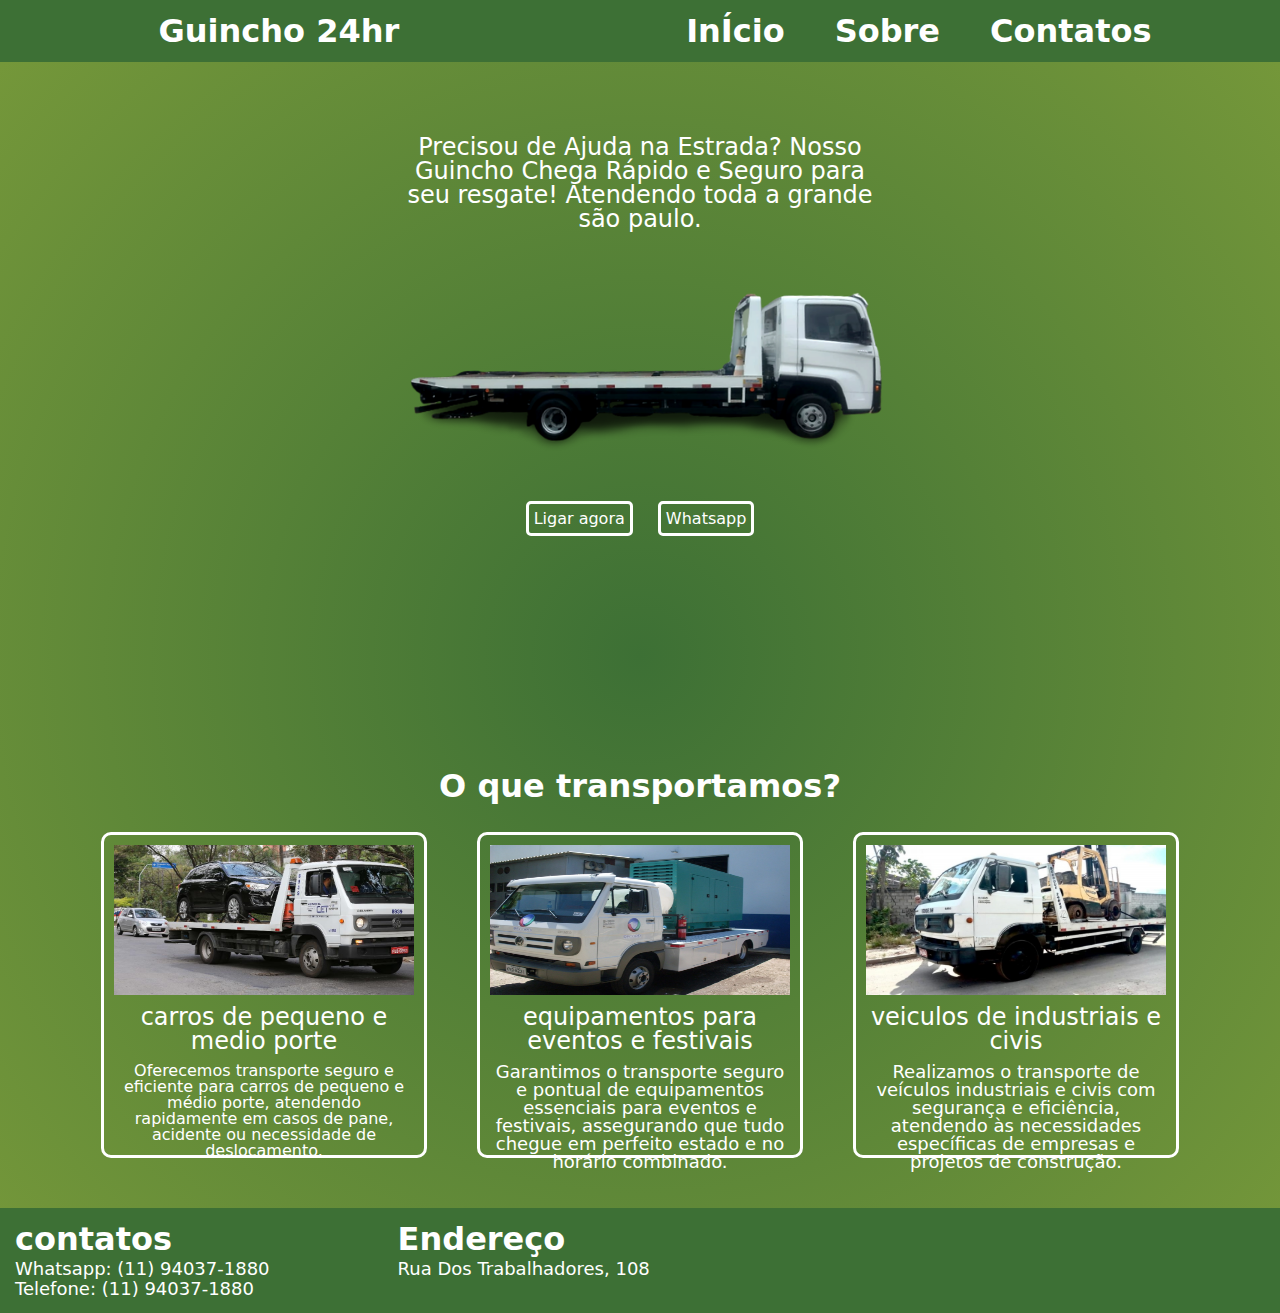
==== index.html @ 715e64c8 "Add files via upload" ====
<!DOCTYPE html>
<html lang="pt-br">
<head>
     <meta charset="UTF-8">
     <meta name="viewport" content="width=device-width, initial-scale=1.0">
     <link rel="stylesheet" type="text/css" href="static/reset.css">
     <link rel="stylesheet" type="text/css" href="static/style.css">
     <link rel="stylesheet" type="text/css" href="https://cdnjs.cloudflare.com/ajax/libs/font-awesome/6.5.1/css/all.min.css" integrity="sha512-DTOQO9RWCH3ppGqcWaEA1BIZOC6xxalwEsw9c2QQeAIftl+Vegovlnee1c9QX4TctnWMn13TZye+giMm8e2LwA==" crossorigin="anonymous" referrerpolicy="no-referrer" />
     <link rel="icon" type="image/x-icon" href="./img/icone/icone.png">
     <title>Guincho 24hr</title>
</head>
<body>
     <header>
          <a href="index.html"><h1>Guincho 24hr</h1></a>
          <nav class="nav">
               <a href="index.html"><h1>InÍcio</h1></a>
               <a href="templates/sobre.html"><h1>Sobre</h1></a>
               <a href="templates/contatos.html"><h1>Contatos</h1></a>
          </nav>
          <button class="menu-button">
               <i class="fa-solid fa-bars"></i>
          </button>
     </header>
     <main>
          <section class="home">
               <div class="texto-home">
                    <h2>Precisou de Ajuda na Estrada? Nosso Guincho Chega Rápido e Seguro para seu resgate! Atendendo toda a grande são paulo.</h2>
                    <img src="img/guincho.webp" alt="">
                    <div class="contatos-home">
                         <a href="tel:+5511940371880">Ligar agora</a>
                         <a href="https://wa.me/+5511940371880">Whatsapp</a>
                    </div>
               </div>
          </section>
          <section class="servicos">
               <h1>O que transportamos?</h1>
               <div class="cards">
                    <div class="card">
                         <img src="img/carro.jpg" alt="">
                         <h2>carros de pequeno e medio porte</h2>
                         <h4>Oferecemos transporte seguro e eficiente para carros de pequeno e médio porte, atendendo rapidamente em casos de pane, acidente ou necessidade de deslocamento.</h4>
                    </div>
                    <div class="card">
                         <img src="img/gerador.jpeg" alt="">
                         <h2>equipamentos para eventos e festivais</h2>
                         <h3>Garantimos o transporte seguro e pontual de equipamentos essenciais para eventos e festivais, assegurando que tudo chegue em perfeito estado e no horário combinado.</h3>
                    </div>
                    <div class="card">
                         <img src="img/empilhadeira.jpg" alt="">
                         <h2>veiculos de industriais e civis</h2>
                         <h3>Realizamos o transporte de veículos industriais e civis com segurança e eficiência, atendendo às necessidades específicas de empresas e projetos de construção.</h3>
                    </div>
               </div>
          </section>
     </main>
     <footer>
          <div class="footer-contato">
               <h1>contatos</h1>
               <ul>
                    <li><h3>Whatsapp: (11) 94037-1880</h3></li>
                    <li><h3>Telefone: (11) 94037-1880</h3></li>
               </ul>
          </div>
          <div class="footer-endereco">
               <h1>Endereço</h1>
               <ul>
                    <li><h3>Rua Dos Trabalhadores, 108</h3></li>
                    
               </ul>
          </div>
     </footer>
     <script src="./js/index.js"></script>
</body>
</html>
---- static/style.css ----
:root{
     font-family: system-ui, -apple-system, BlinkMacSystemFont, 'Segoe UI', Roboto, Oxygen, Ubuntu, Cantarell, 'Open Sans', 'Helvetica Neue', sans-serif;
}
h1{
     font-size: xx-large;
     font-weight: bolder;
}
h2{
     font-size: x-large;
}
h3{
     font-size: large;
}
h4{
     font-size: medium;
}
a:hover{
     color: yellow;
}
header{
     position: fixed;
     width: 100vw;
     top: 0;
     background: rgb(61,112,53);
     display: flex;
     justify-content: space-around;
     padding: 15px;
}
nav h1:hover{
     color: yellow;
}
nav{
     display: flex;
     gap: 50px;
}
.menu-button{
     display: none;
}
body{
     background: rgb(61,112,53);
     background: -moz-radial-gradient(circle, rgba(61,112,53,1) 0%, rgba(119,153,58,1) 100%);
     background: -webkit-radial-gradient(circle, rgba(61,112,53,1) 0%, rgba(119,153,58,1) 100%);
     background: radial-gradient(circle, rgba(61,112,53,1) 0%, rgba(119,153,58,1) 100%);
     filter: progid:DXImageTransform.Microsoft.gradient(startColorstr="#3d7035",endColorstr="#77993a",GradientType=1);
}
.home{
     height: 80vh;
     text-align: center;
}
.sobre{
     text-align: start;
}
.texto-sobre{
     width: 80vw;
     display: flex;
     flex-direction: column;
     gap: 20px;
     padding-block: 22vh;
     margin-inline: auto;
}
.contatos{
     text-align: start;
}
.texto-contatos{
     height: 50vh;
     width: 80vw;
     display: flex;
     flex-direction: column;
     gap: 20px;
     padding-block: 20vh;
     margin-inline: auto;
}
.texto-sobre ul{
     margin-left: 25px;
     line-height: 40px;
     list-style-type: square;
     font-size: x-large;
}
.texto-home{
     display: flex;
     flex-direction: column;
     gap: 40px;
     width: 500px;
     max-width: 80vw;
     padding-block: 15vh;
     margin-inline: auto;
}
.contatos-home a{   
     text-shadow: 3px, black;
     border: 3px, solid, white;
     border-radius: 5px;
     padding: 5px;
     margin-inline: 10px;
}
.contatos-home a:hover{
     border: 3px, solid, yellow;
}
.servicos{
     display: flex;
     flex-direction: column;
     gap: 30px;
     width: 90vw;
     text-align: center;
     margin-inline: auto;
     margin-block: 50px;
}
.cards{
     display: flex;
     justify-content: center;
     flex-wrap: wrap;
     gap: 50px;
}
.card{
     display: flex;
     flex-direction: column;
     gap: 10px;
     width: 300px;
     height: 300px;
     padding: 10px;
     border: 3px, solid, white;
     border-radius: 10px;
}
.card img{
     height: 150px;
}
footer{
     position: static;
     max-width: 100vw;
     max-width: 100vw;
     background: rgb(61,112,53);
     display: flex;
     gap: 10vw;
     padding: 15px;
     bottom: 0;
}
.footer-contato{
     display: flex;
     flex-direction: column;
     gap: 5px;
}
.footer-contato ul{
     display: flex;
     flex-direction: column;
     gap: 2px;
}
.footer-endereco{
     display: flex;
     flex-direction: column;
     gap: 5px;
}
.footer-endereco ul{
     display: flex;
     flex-direction: column;
     gap: 2px;
}

@media screen and (max-width: 480px) and (orientation: portrait) {
     nav{
          display: flex;
          flex-direction: column;
          left: 0px;
          position: absolute;
          width: 100vw;
          gap: 0;
          top: -100vh;
          transition: top 0.5s;
     }
     .nav--active{
          top: 6vh;
          transition: top 0.5s;
     }
     nav h1{
          font-size: x-large;
          font-weight: bold;
     }

     nav a{
          background-color: rgb(61,112,53);

          line-height: 13vh;
          width: auto;
          text-align: center;
     }
     .menu-button{
          display: block;
          background-color: transparent;
          border: 0;
          color: var(--titlescolor);
          font-size: x-large;
     }
}
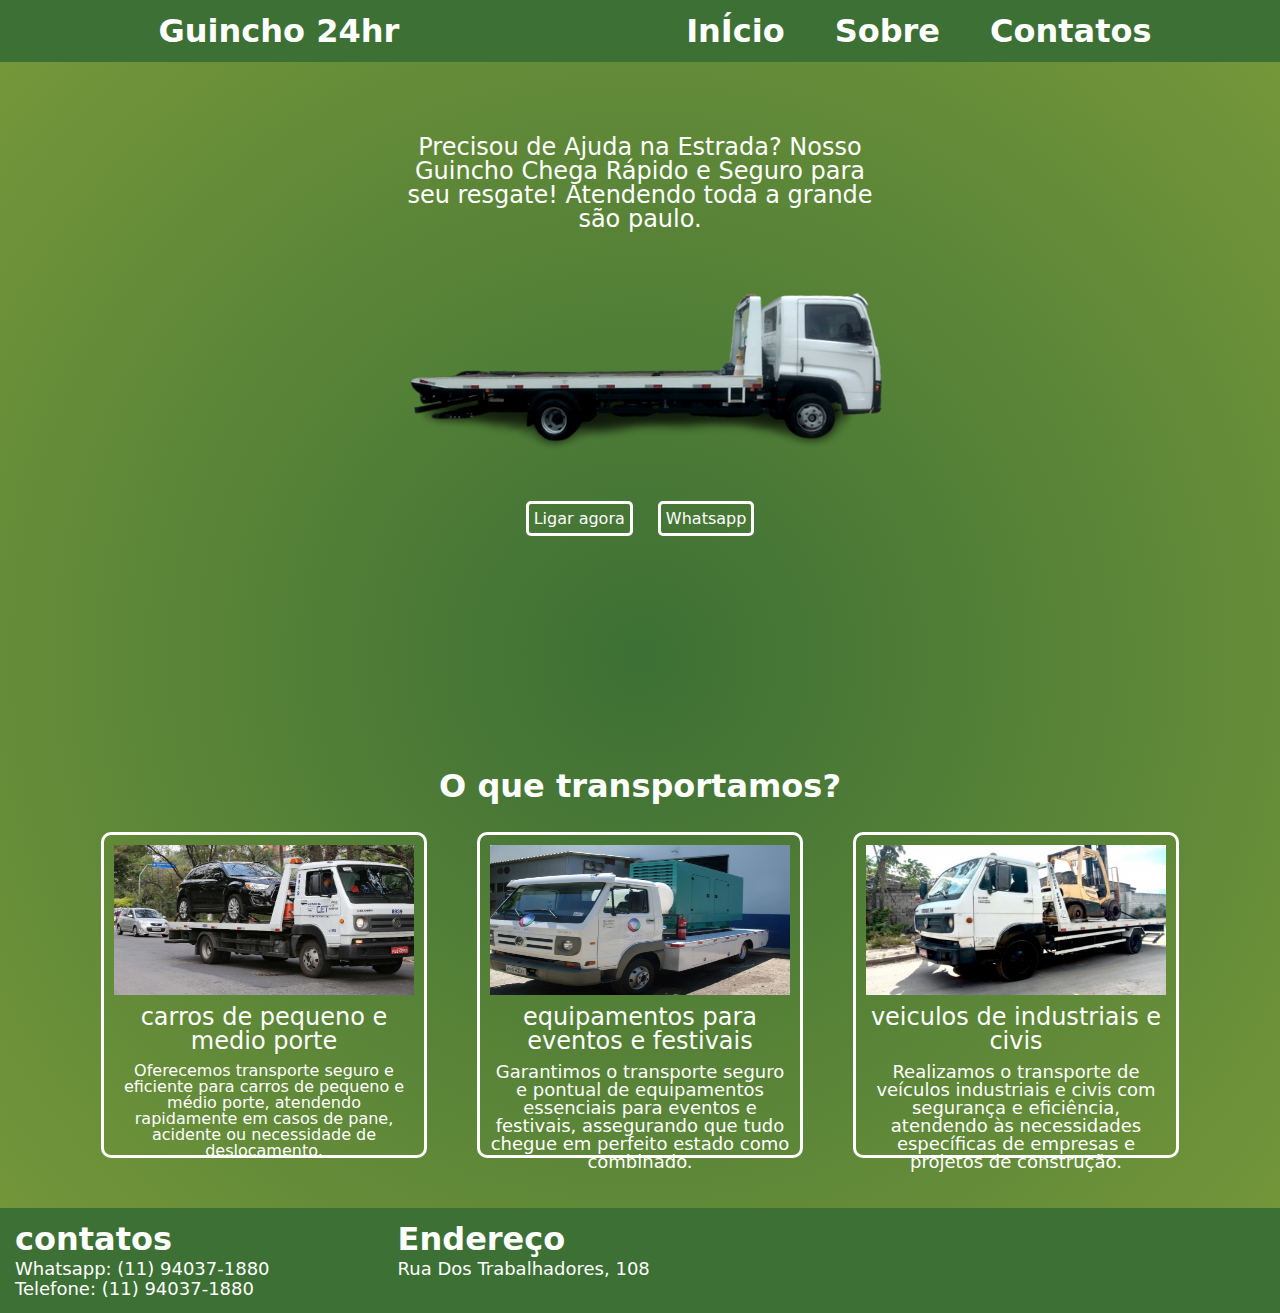
==== commit 6e83068b: "Update index.html" ====
--- a/index.html
+++ b/index.html
@@ -43,7 +43,7 @@
                     <div class="card">
                          <img src="img/gerador.jpeg" alt="">
                          <h2>equipamentos para eventos e festivais</h2>
-                         <h3>Garantimos o transporte seguro e pontual de equipamentos essenciais para eventos e festivais, assegurando que tudo chegue em perfeito estado e no horário combinado.</h3>
+                         <h3>Garantimos o transporte seguro e pontual de equipamentos essenciais para eventos e festivais, assegurando que tudo chegue em perfeito estado como combinado.</h3>
                     </div>
                     <div class="card">
                          <img src="img/empilhadeira.jpg" alt="">
@@ -71,4 +71,4 @@
      </footer>
      <script src="./js/index.js"></script>
 </body>
-</html>+</html>
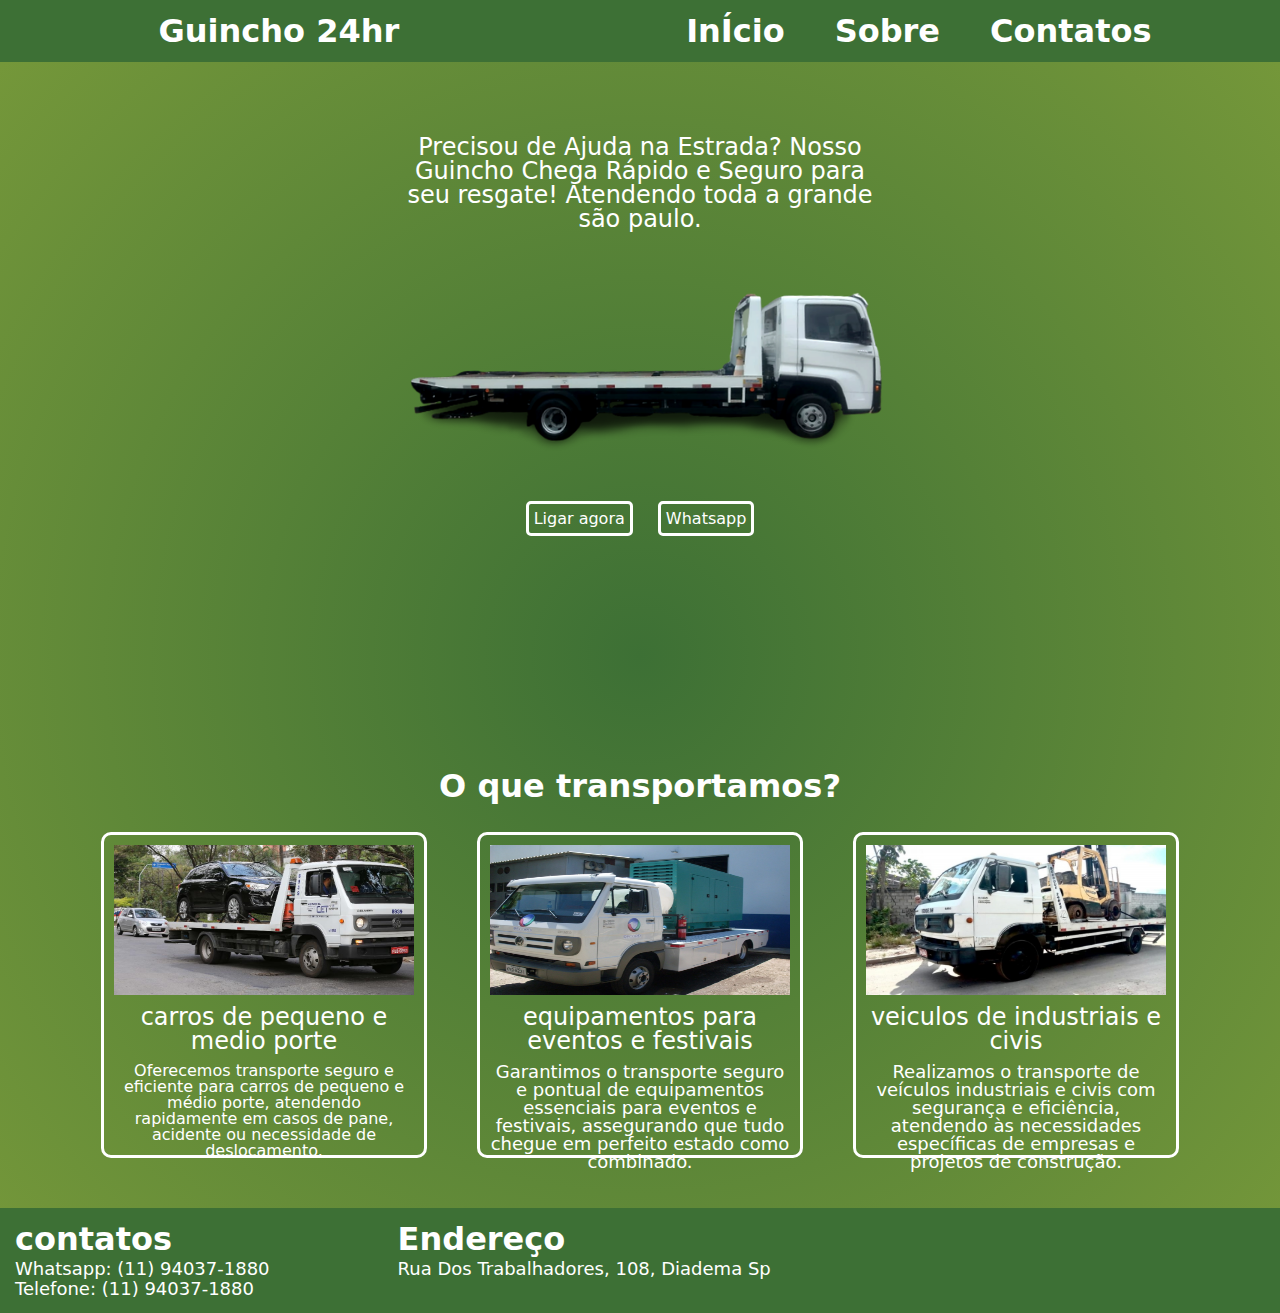
==== commit bd1d9909: "Update index.html" ====
--- a/index.html
+++ b/index.html
@@ -64,7 +64,8 @@
           <div class="footer-endereco">
                <h1>Endereço</h1>
                <ul>
-                    <li><h3>Rua Dos Trabalhadores, 108</h3></li>
+                    <li><h3>Rua Dos Trabalhadores, 108, Diadema Sp
+                    </h3></li>
                     
                </ul>
           </div>
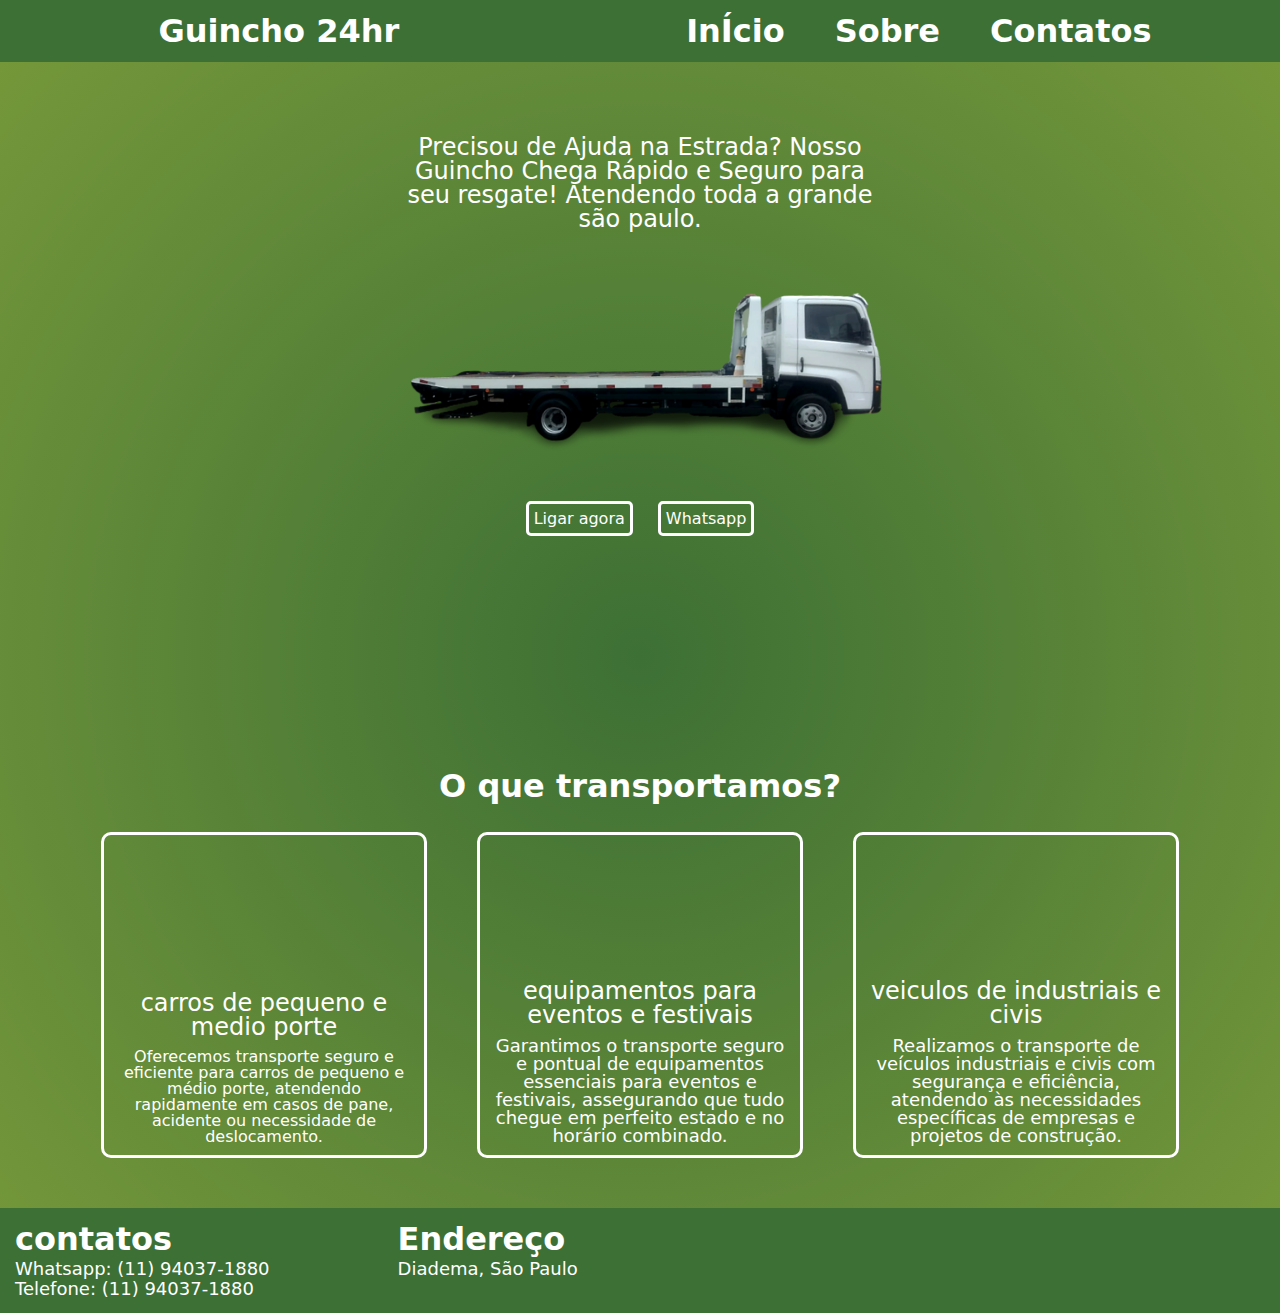
==== commit 7a6ddbe1: "Update index.html" ====
--- a/index.html
+++ b/index.html
@@ -6,7 +6,7 @@
      <link rel="stylesheet" type="text/css" href="static/reset.css">
      <link rel="stylesheet" type="text/css" href="static/style.css">
      <link rel="stylesheet" type="text/css" href="https://cdnjs.cloudflare.com/ajax/libs/font-awesome/6.5.1/css/all.min.css" integrity="sha512-DTOQO9RWCH3ppGqcWaEA1BIZOC6xxalwEsw9c2QQeAIftl+Vegovlnee1c9QX4TctnWMn13TZye+giMm8e2LwA==" crossorigin="anonymous" referrerpolicy="no-referrer" />
-     <link rel="icon" type="image/x-icon" href="./img/icone/icone.png">
+     <link rel="icon" type="image/x-icon" href="./img/icone/icone.webp">
      <title>Guincho 24hr</title>
 </head>
 <body>
@@ -36,17 +36,17 @@
                <h1>O que transportamos?</h1>
                <div class="cards">
                     <div class="card">
-                         <img src="img/carro.jpg" alt="">
+                         <img src="img/carro.webp" alt="">
                          <h2>carros de pequeno e medio porte</h2>
                          <h4>Oferecemos transporte seguro e eficiente para carros de pequeno e médio porte, atendendo rapidamente em casos de pane, acidente ou necessidade de deslocamento.</h4>
                     </div>
                     <div class="card">
-                         <img src="img/gerador.jpeg" alt="">
+                         <img src="img/gerador.webp" alt="">
                          <h2>equipamentos para eventos e festivais</h2>
-                         <h3>Garantimos o transporte seguro e pontual de equipamentos essenciais para eventos e festivais, assegurando que tudo chegue em perfeito estado como combinado.</h3>
+                         <h3>Garantimos o transporte seguro e pontual de equipamentos essenciais para eventos e festivais, assegurando que tudo chegue em perfeito estado e no horário combinado.</h3>
                     </div>
                     <div class="card">
-                         <img src="img/empilhadeira.jpg" alt="">
+                         <img src="img/empilhadeira.webp" alt="">
                          <h2>veiculos de industriais e civis</h2>
                          <h3>Realizamos o transporte de veículos industriais e civis com segurança e eficiência, atendendo às necessidades específicas de empresas e projetos de construção.</h3>
                     </div>
@@ -64,9 +64,7 @@
           <div class="footer-endereco">
                <h1>Endereço</h1>
                <ul>
-                    <li><h3>Rua Dos Trabalhadores, 108, Diadema Sp
-                    </h3></li>
-                    
+                    <li><h3>Diadema, São Paulo</h3></li>
                </ul>
           </div>
      </footer>
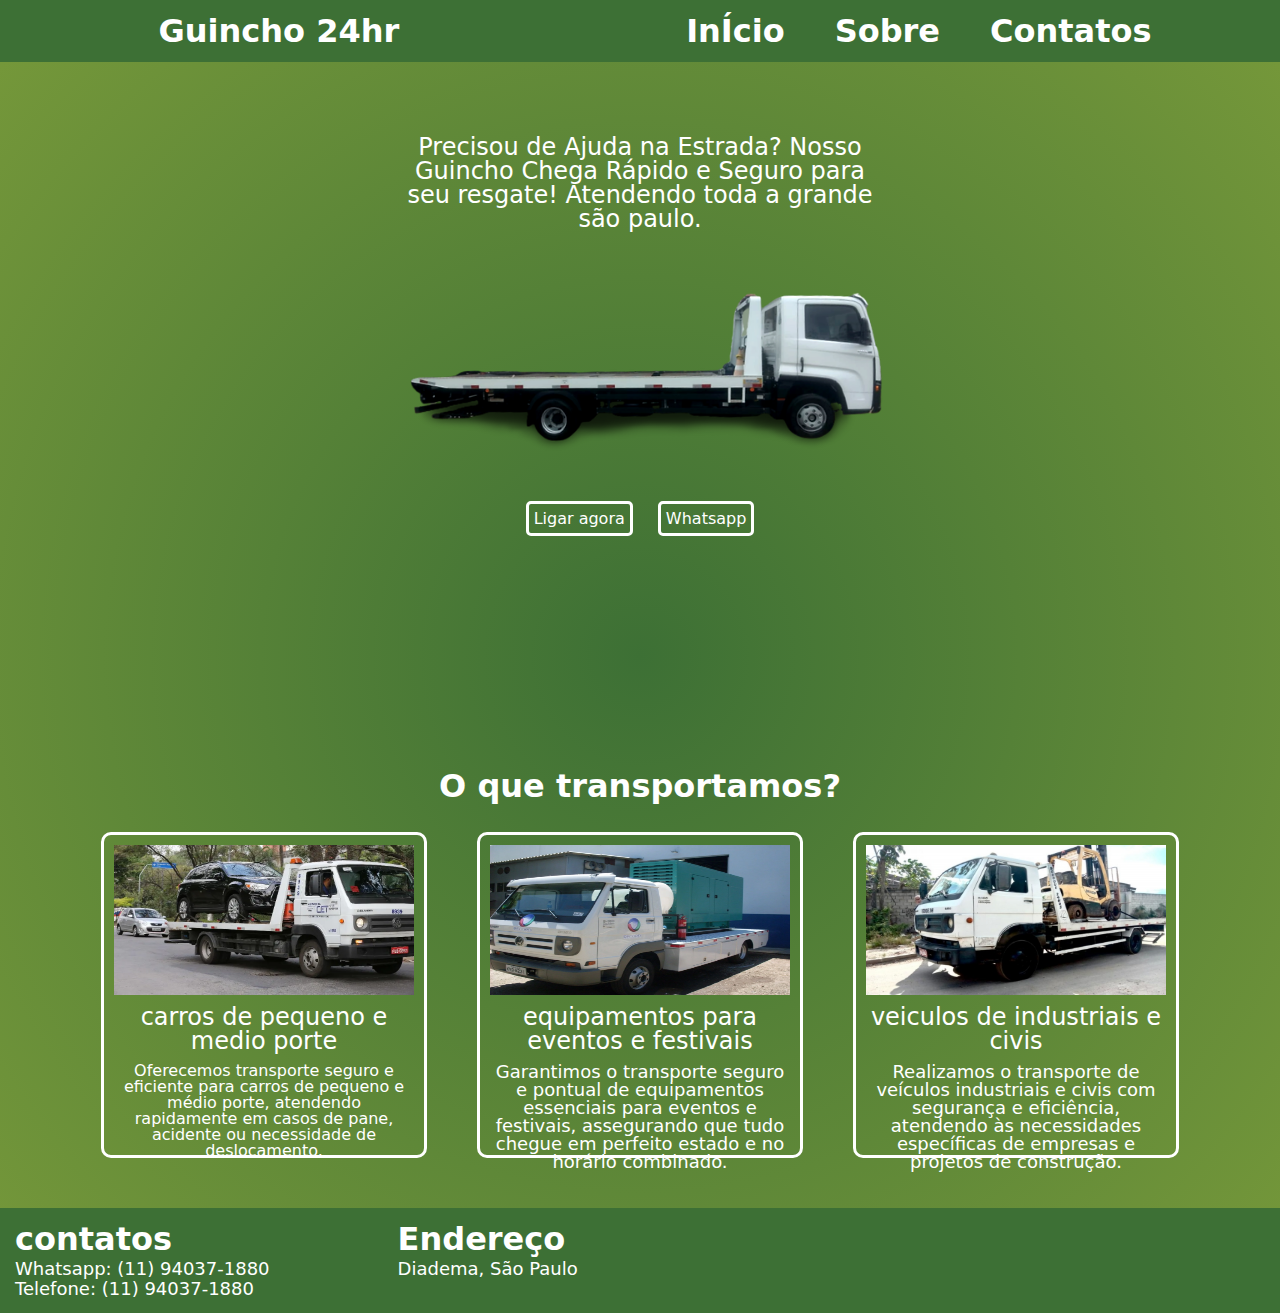
==== commit bdf6795b: "Update index.html" ====
--- a/index.html
+++ b/index.html
@@ -25,7 +25,7 @@
           <section class="home">
                <div class="texto-home">
                     <h2>Precisou de Ajuda na Estrada? Nosso Guincho Chega Rápido e Seguro para seu resgate! Atendendo toda a grande são paulo.</h2>
-                    <img src="img/guincho.webp" alt="">
+                    <img src="img/guincho.webp" alt="Imagem ilustrativa de um caminhão guincho">
                     <div class="contatos-home">
                          <a href="tel:+5511940371880">Ligar agora</a>
                          <a href="https://wa.me/+5511940371880">Whatsapp</a>
@@ -36,17 +36,17 @@
                <h1>O que transportamos?</h1>
                <div class="cards">
                     <div class="card">
-                         <img src="img/carro.webp" alt="">
+                         <img src="img/carro.webp" alt="imagem de um caminhão guincho carregando um carro">
                          <h2>carros de pequeno e medio porte</h2>
                          <h4>Oferecemos transporte seguro e eficiente para carros de pequeno e médio porte, atendendo rapidamente em casos de pane, acidente ou necessidade de deslocamento.</h4>
                     </div>
                     <div class="card">
-                         <img src="img/gerador.webp" alt="">
+                         <img src="img/gerador.webp" alt="imagem de um caminhão guincho carregando um gerador">
                          <h2>equipamentos para eventos e festivais</h2>
                          <h3>Garantimos o transporte seguro e pontual de equipamentos essenciais para eventos e festivais, assegurando que tudo chegue em perfeito estado e no horário combinado.</h3>
                     </div>
                     <div class="card">
-                         <img src="img/empilhadeira.webp" alt="">
+                         <img src="img/empilhadeira.webp" alt="imagem de um caminhão guincho carregando uma empilhadeira">
                          <h2>veiculos de industriais e civis</h2>
                          <h3>Realizamos o transporte de veículos industriais e civis com segurança e eficiência, atendendo às necessidades específicas de empresas e projetos de construção.</h3>
                     </div>
